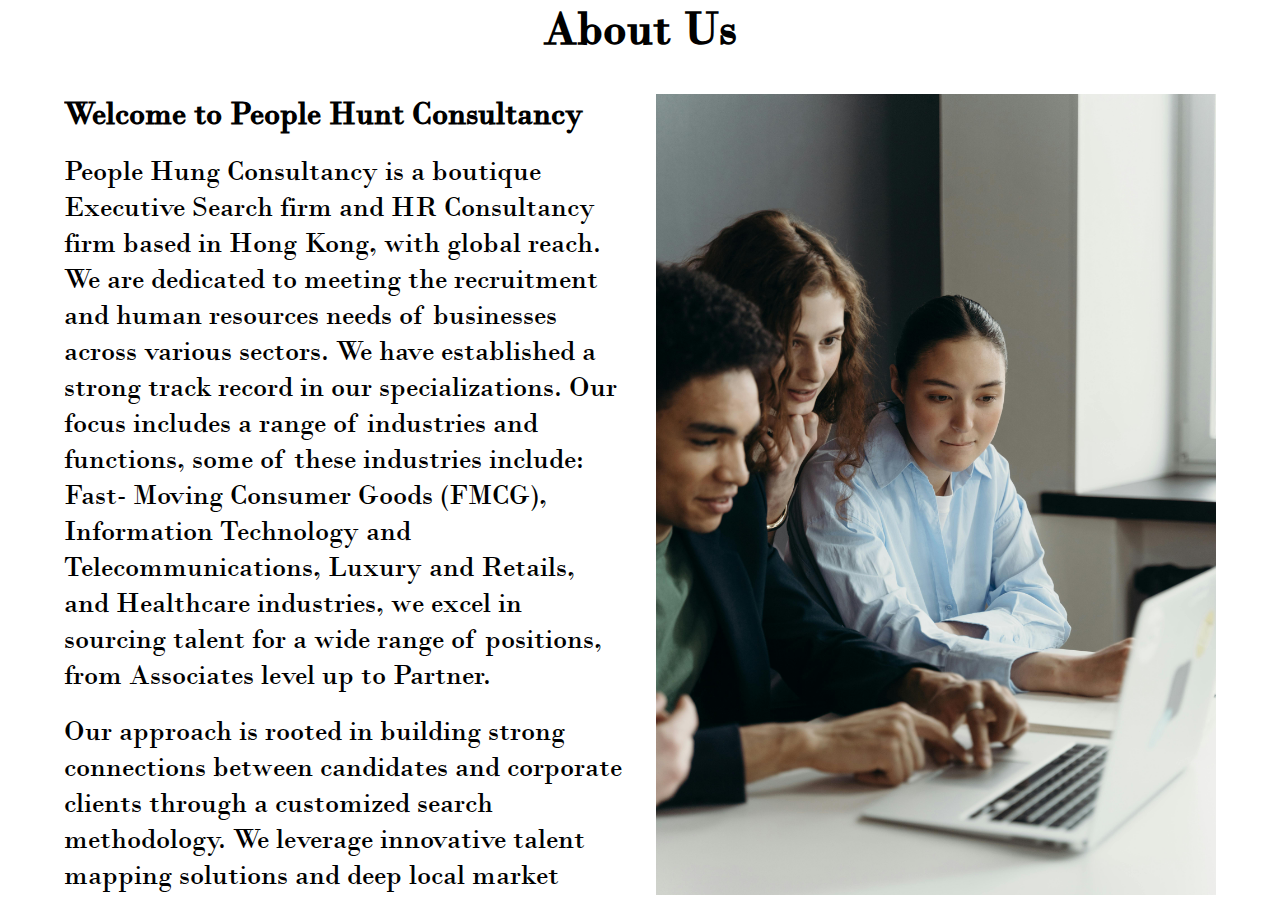
==== about.html @ 3b83d50e "first commit" ====
<!DOCTYPE html>
<html lang="en">
<head>
    <meta charset="UTF-8">
    <meta name="viewport" content="width=device-width, initial-scale=1.0">
    <title>People Hunt Consultancy</title>
    <link rel="stylesheet" href="style.css">

</head>
<body>
    <h1>About Us</h1>
    <br><br>

<section class="section" id="about">

    <div class="section-center about-center">

        <article class="about-info">
            <h3>Welcome to People Hunt Consultancy</h3>
            <p>People Hung Consultancy is a boutique Executive Search firm and HR Consultancy firm based in Hong Kong, with global reach. We are dedicated to meeting the recruitment and human resources needs of businesses across various sectors. We have established a strong track record in our specializations. Our focus includes a range of industries and functions, some of these industries include: Fast- Moving Consumer Goods (FMCG), Information Technology and Telecommunications, Luxury and Retails, and Healthcare industries, we excel in sourcing talent for a wide range of positions, from Associates level up to Partner.</p>
            <p>Our approach is rooted in building strong connections between candidates and corporate clients through a customized search methodology. We leverage innovative talent mapping solutions and deep local market insights to ensure a successful match. Working with the best, we represent only the best in the industry, high performing individuals that can really make a difference to our client's success.</p>
            <h3>Our Values</h3>
            <p>We are focused on building long-term relationships with our clients and candidates and have built a reputation based on confidentiality, honesty, the highest level of integrity and working ethics in all our actions.</p>
        
        </article>
        <div class="about-img">
            <img src="about.jpg" class="about-photo" alt="awesome landscape">
        </div>
    </div>
</section> 
</body>
</html>
---- style.css ----
* {
    margin: 0;
    padding: 0;
    box-sizing: border-box;
    font-family: myFont;
}

@font-face {
    font-family: myFont;
    src: url(fontstyle/BOD_R.TTF);
    }

h1{
    text-align: center;
    font-size: 48px;
}

.section-center {
    width: 90vw;
    margin: 0 auto;
    display: grid;
    grid-template-columns: 1fr 1fr;
    column-gap: 2rem;
    overflow: hidden;
    height: 89vh;
}
@media(min-width:1033px){



.about-photo {
    width: 100%;
    height: 65%;
    position: relative;
}

.about-info {
    margin-bottom: 20px;
    p, h3{
        margin-bottom: 20px;
    }
    font-size: 28.5px;
}
}
@media(max-width:1033px){
    .about-center{
        max-width: 768px;
        margin: 0 auto;
        display: grid;
        grid-template-columns: 1fr;
        height: 170vh;
    }
    .about-photo{
        width: 100%;
        height: 75%;
    }
    .about-info {
        margin-bottom: 20px;
        p, h3{
            margin-bottom: 20px;
        }
        font-size: 25px;
    }

}
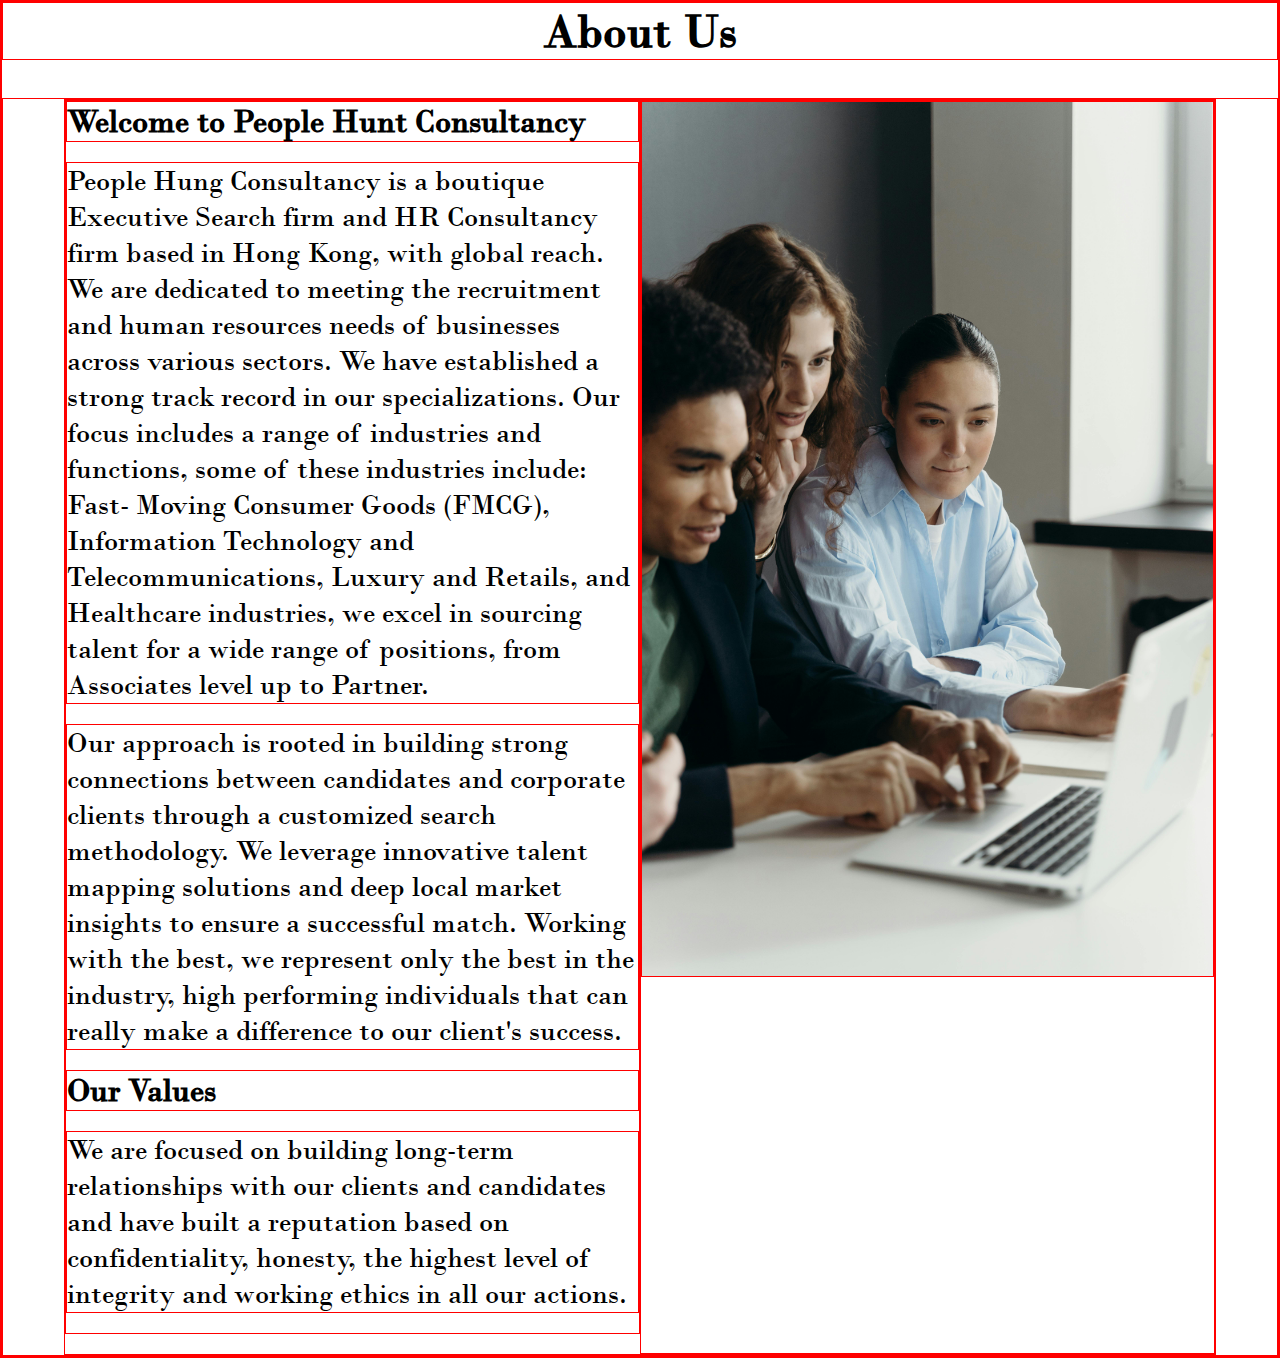
==== commit d0142bb7: "first commit" ====
--- a/about.html
+++ b/about.html
@@ -21,11 +21,13 @@
             <p>Our approach is rooted in building strong connections between candidates and corporate clients through a customized search methodology. We leverage innovative talent mapping solutions and deep local market insights to ensure a successful match. Working with the best, we represent only the best in the industry, high performing individuals that can really make a difference to our client's success.</p>
             <h3>Our Values</h3>
             <p>We are focused on building long-term relationships with our clients and candidates and have built a reputation based on confidentiality, honesty, the highest level of integrity and working ethics in all our actions.</p>
+        </article>
+                <div class="about-img">
+                 <img src="about.jpg" class="about-photo" alt="awesome landscape">
+                </div>
+
         
-        </article>
-        <div class="about-img">
-            <img src="about.jpg" class="about-photo" alt="awesome landscape">
-        </div>
+
     </div>
 </section> 
 </body>
--- a/style.css
+++ b/style.css
@@ -3,6 +3,7 @@
     padding: 0;
     box-sizing: border-box;
     font-family: myFont;
+    border: 1px solid red;
 }
 
 @font-face {
@@ -16,22 +17,26 @@
 }
 
 .section-center {
+
     width: 90vw;
     margin: 0 auto;
     display: grid;
     grid-template-columns: 1fr 1fr;
+    grid-template-rows: auto;
     column-gap: 2rem;
     overflow: hidden;
-    height: 89vh;
+    grid-gap: 0px;
+    /* height: 89vh; */
 }
-@media(min-width:1033px){
 
 
+@media(min-width:1033px){
 
 .about-photo {
     width: 100%;
-    height: 65%;
+    height: 70%;
     position: relative;
+    
 }
 
 .about-info {
@@ -48,7 +53,7 @@
         margin: 0 auto;
         display: grid;
         grid-template-columns: 1fr;
-        height: 170vh;
+        /* height: 170vh; */
     }
     .about-photo{
         width: 100%;
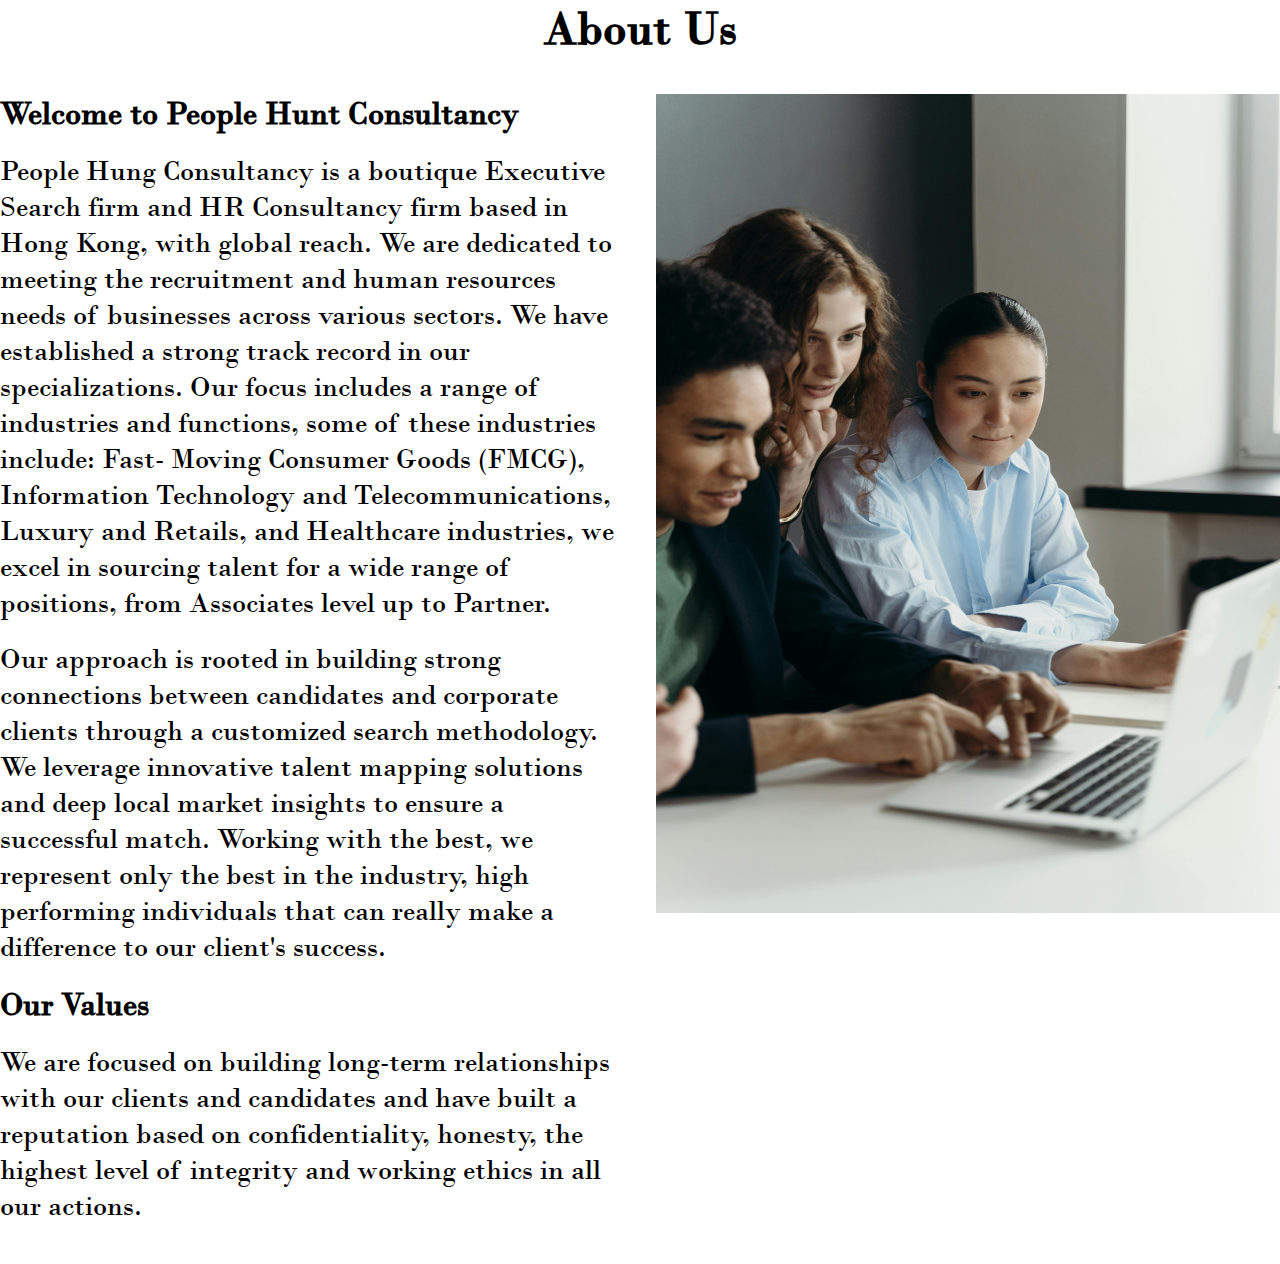
==== commit 4e1ff5cd: "first commit" ====
--- a/about.html
+++ b/about.html
@@ -24,7 +24,7 @@
         </article>
                 <div class="about-img">
                  <img src="about.jpg" class="about-photo" alt="awesome landscape">
-                </div>
+        </div>
 
         
 
--- a/style.css
+++ b/style.css
@@ -3,7 +3,7 @@
     padding: 0;
     box-sizing: border-box;
     font-family: myFont;
-    border: 1px solid red;
+    /* border: 1px solid red; */
 }
 
 @font-face {
@@ -18,15 +18,20 @@
 
 .section-center {
 
-    width: 90vw;
+    width: 100vw;
     margin: 0 auto;
     display: grid;
     grid-template-columns: 1fr 1fr;
     grid-template-rows: auto;
     column-gap: 2rem;
-    overflow: hidden;
-    grid-gap: 0px;
-    /* height: 89vh; */
+    overflow: hidden; 
+
+
+    /* display: grid;
+    grid-template-columns: 1fr 1fr; 
+    gap: 0; 
+    align-items: center;
+    padding: 20px;  */
 }
 
 
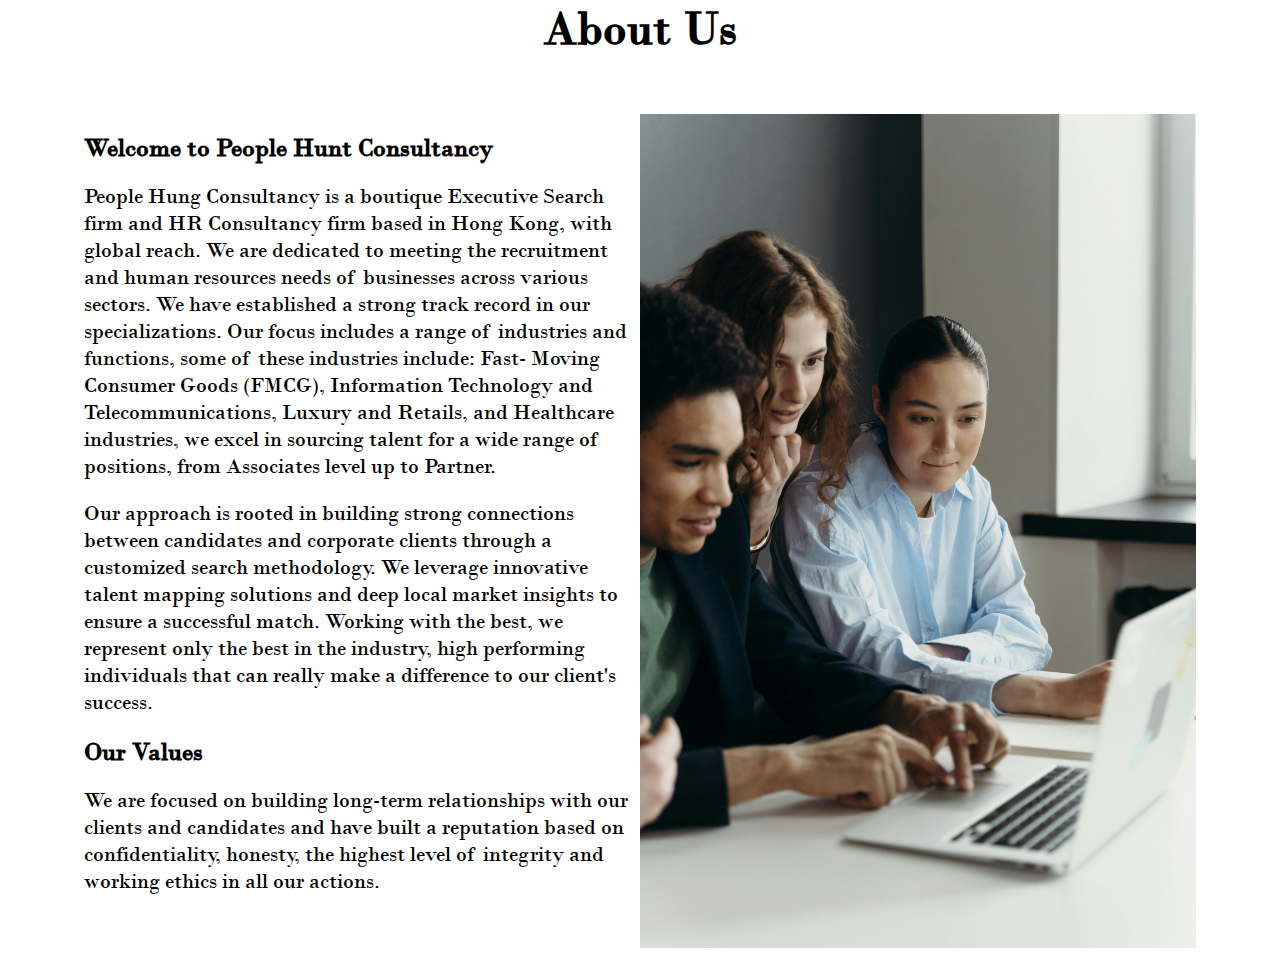
==== commit e7ad5529: "first commit" ====
--- a/about.html
+++ b/about.html
@@ -26,7 +26,7 @@
                  <img src="about.jpg" class="about-photo" alt="awesome landscape">
         </div>
 
-        
+  
 
     </div>
 </section> 
--- a/style.css
+++ b/style.css
@@ -3,7 +3,6 @@
     padding: 0;
     box-sizing: border-box;
     font-family: myFont;
-    /* border: 1px solid red; */
 }
 
 @font-face {
@@ -17,21 +16,16 @@
 }
 
 .section-center {
-
-    width: 100vw;
+    width: 90vw;
     margin: 0 auto;
     display: grid;
     grid-template-columns: 1fr 1fr;
     grid-template-rows: auto;
     column-gap: 2rem;
-    overflow: hidden; 
-
-
-    /* display: grid;
-    grid-template-columns: 1fr 1fr; 
-    gap: 0; 
-    align-items: center;
-    padding: 20px;  */
+    overflow: hidden;
+    padding: 20px;
+    align-items: center; 
+    gap: 0;
 }
 
 
@@ -49,7 +43,7 @@
     p, h3{
         margin-bottom: 20px;
     }
-    font-size: 28.5px;
+    font-size: 22px;
 }
 }
 @media(max-width:1033px){
@@ -58,7 +52,7 @@
         margin: 0 auto;
         display: grid;
         grid-template-columns: 1fr;
-        /* height: 170vh; */
+
     }
     .about-photo{
         width: 100%;
@@ -71,5 +65,93 @@
         }
         font-size: 25px;
     }
+}
 
-}+
+@media(min-width:1033px){
+
+    .service-photo-v1 {
+        width: 120%;
+        height: 70%;
+        position: relative;
+        
+    }
+
+    .service-photo-v2 {
+        width: 100%;
+        height: 70%;
+        position: relative;
+        
+    }
+    
+    .service-info {
+        margin-bottom: 20px;
+        p, h3{
+            margin-bottom: 20px;
+        }
+        font-size: 22px;
+        padding: 30px;
+    }
+    }
+    @media(max-width:1033px){
+        .service-center{
+            max-width: 768px;
+            margin: 0 auto;
+            display: grid;
+            grid-template-columns: 1fr;
+
+        }
+        .service-photo-v1{
+            width: 100%;
+            height: 75%;
+        }
+        .service-photo-v2{
+            width: 100%;
+            height: 75%;
+        }
+        .service-info {
+            margin-bottom: 20px;
+            p, h3{
+                margin-bottom: 20px;
+            }
+            font-size: 25px;
+        }
+    }
+
+    @media(min-width:1033px){
+
+        .work-photo {
+            width: 100%;
+            height: 70%;
+            position: relative;
+            
+        }
+        
+        .work-info {
+            margin-bottom: 20px;
+            p, h3{
+                margin-bottom: 20px;
+            }
+            font-size: 22px;
+        }
+        }
+        @media(max-width:1033px){
+            .work-center{
+                max-width: 768px;
+                margin: 0 auto;
+                display: grid;
+                grid-template-columns: 1fr;
+        
+            }
+            .work-photo{
+                width: 100%;
+                height: 75%;
+            }
+            .work-info {
+                margin-bottom: 20px;
+                p, h3{
+                    margin-bottom: 20px;
+                }
+                font-size: 25px;
+            }
+        }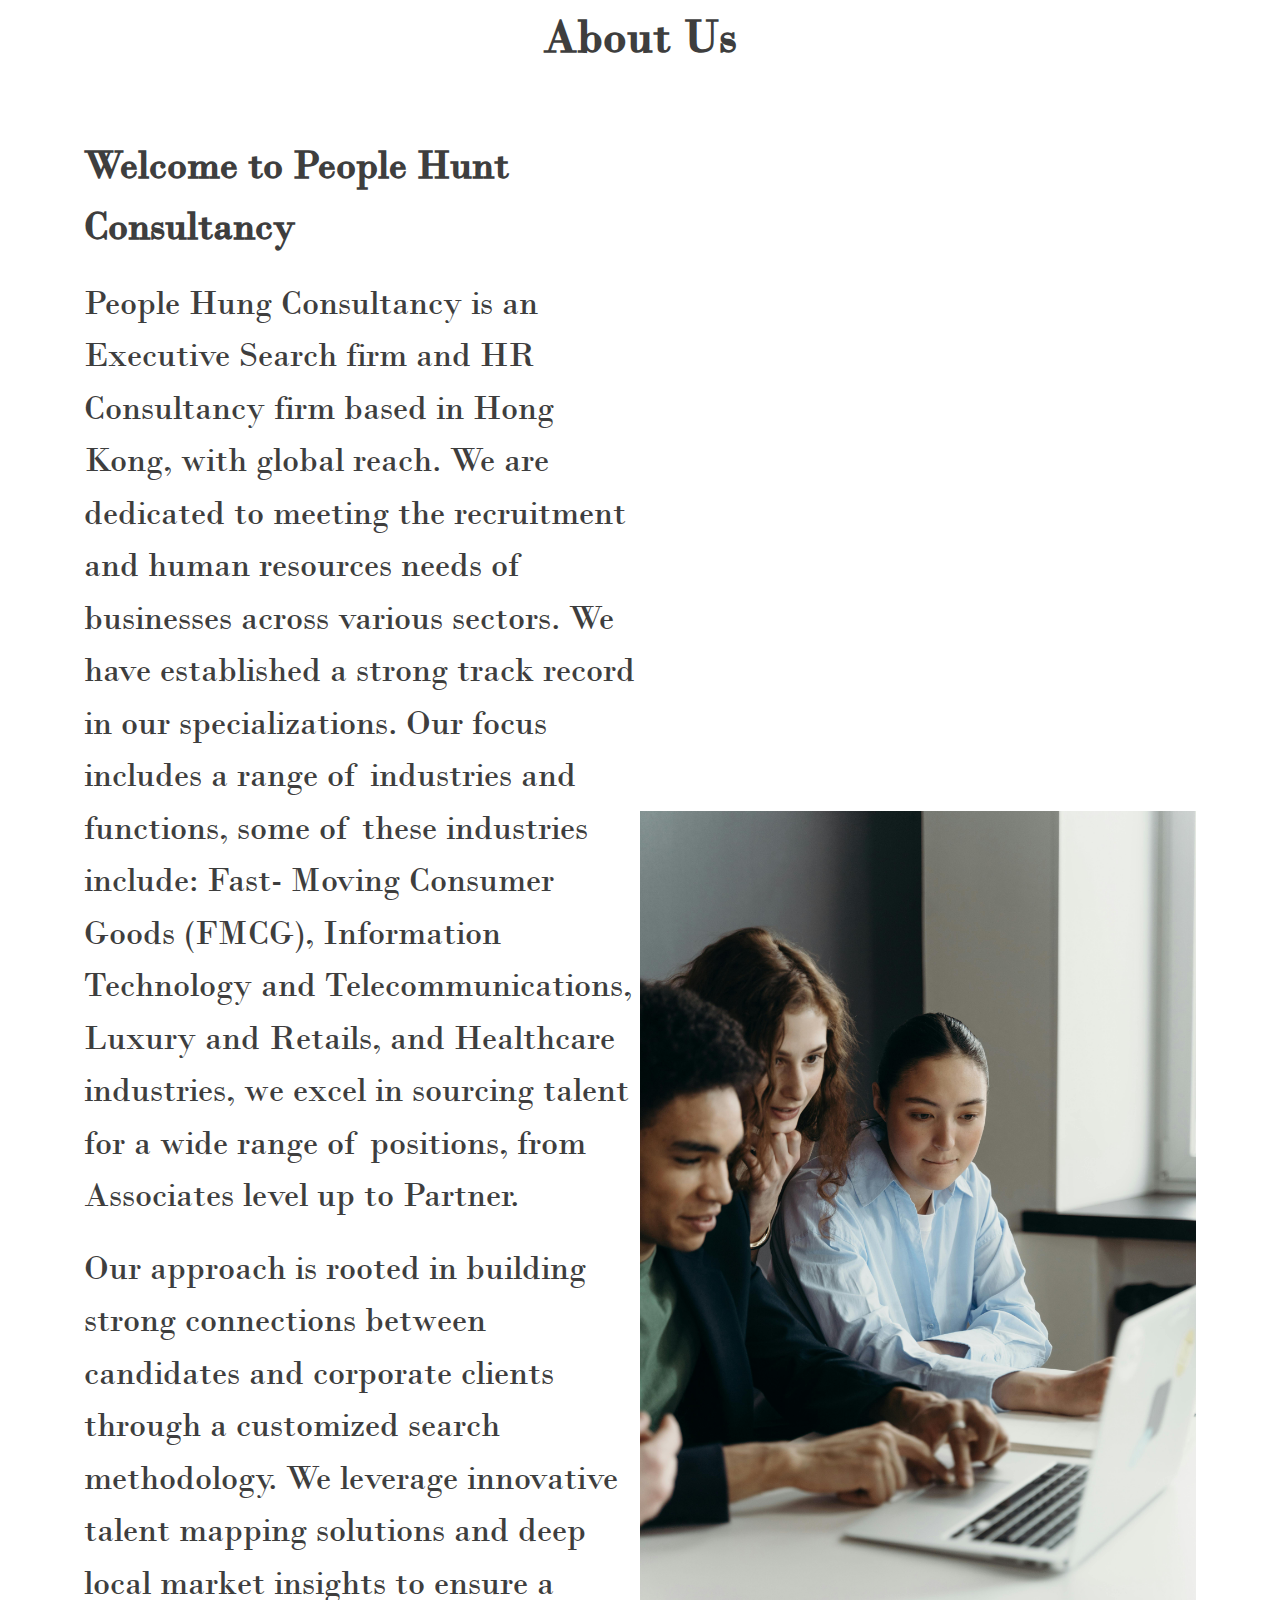
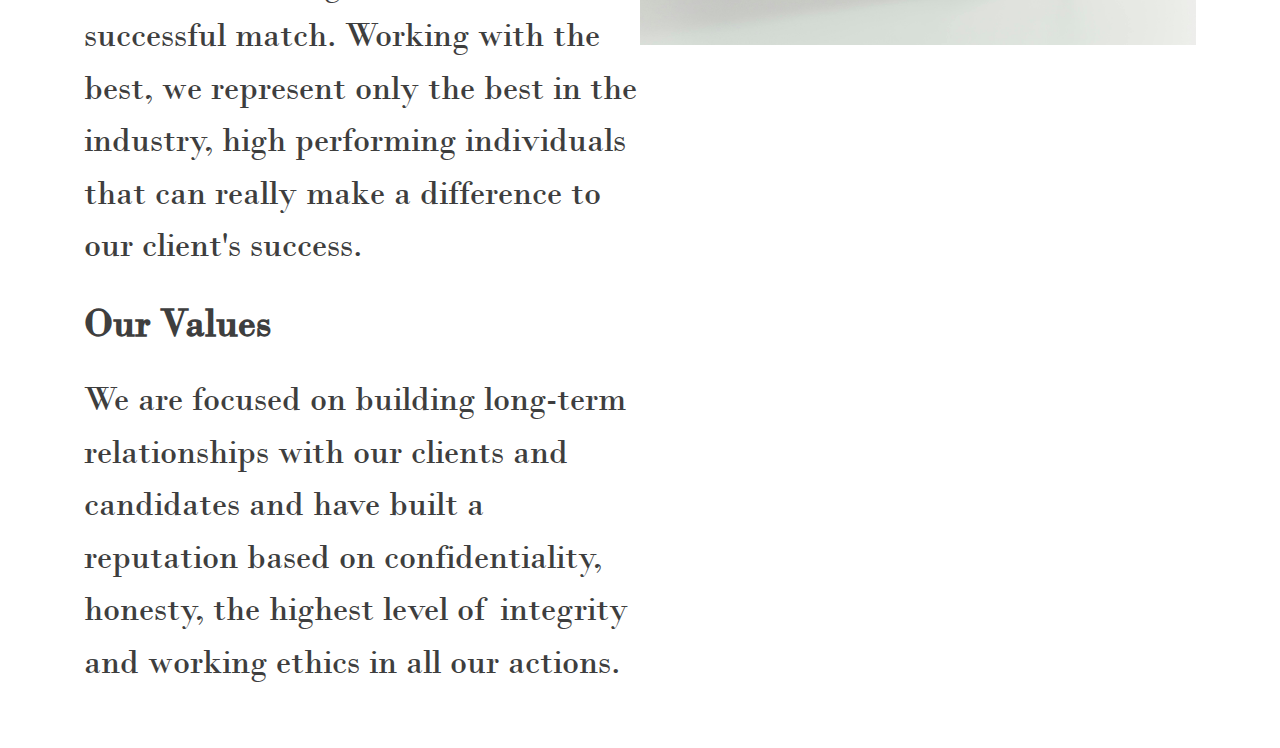
==== commit 9d4a18b5: "first commit" ====
--- a/about.html
+++ b/about.html
@@ -8,7 +8,8 @@
 
 </head>
 <body>
-    <h1>About Us</h1>
+
+     <h1>About Us</h1>
     <br><br>
 
 <section class="section" id="about">
@@ -17,7 +18,7 @@
 
         <article class="about-info">
             <h3>Welcome to People Hunt Consultancy</h3>
-            <p>People Hung Consultancy is a boutique Executive Search firm and HR Consultancy firm based in Hong Kong, with global reach. We are dedicated to meeting the recruitment and human resources needs of businesses across various sectors. We have established a strong track record in our specializations. Our focus includes a range of industries and functions, some of these industries include: Fast- Moving Consumer Goods (FMCG), Information Technology and Telecommunications, Luxury and Retails, and Healthcare industries, we excel in sourcing talent for a wide range of positions, from Associates level up to Partner.</p>
+            <p>People Hung Consultancy is an Executive Search firm and HR Consultancy firm based in Hong Kong, with global reach. We are dedicated to meeting the recruitment and human resources needs of businesses across various sectors. We have established a strong track record in our specializations. Our focus includes a range of industries and functions, some of these industries include: Fast- Moving Consumer Goods (FMCG), Information Technology and Telecommunications, Luxury and Retails, and Healthcare industries, we excel in sourcing talent for a wide range of positions, from Associates level up to Partner.</p>
             <p>Our approach is rooted in building strong connections between candidates and corporate clients through a customized search methodology. We leverage innovative talent mapping solutions and deep local market insights to ensure a successful match. Working with the best, we represent only the best in the industry, high performing individuals that can really make a difference to our client's success.</p>
             <h3>Our Values</h3>
             <p>We are focused on building long-term relationships with our clients and candidates and have built a reputation based on confidentiality, honesty, the highest level of integrity and working ethics in all our actions.</p>
@@ -29,6 +30,7 @@
   
 
     </div>
-</section> 
+</section>
+<script src="script.js"></script> 
 </body>
 </html>--- a/style.css
+++ b/style.css
@@ -1,157 +1,592 @@
-* {
-    margin: 0;
-    padding: 0;
-    box-sizing: border-box;
-    font-family: myFont;
-}
-
-@font-face {
-    font-family: myFont;
-    src: url(fontstyle/BOD_R.TTF);
-    }
-
-h1{
-    text-align: center;
-    font-size: 48px;
-}
-
-.section-center {
-    width: 90vw;
-    margin: 0 auto;
-    display: grid;
-    grid-template-columns: 1fr 1fr;
-    grid-template-rows: auto;
-    column-gap: 2rem;
-    overflow: hidden;
-    padding: 20px;
-    align-items: center; 
-    gap: 0;
-}
-
-
-@media(min-width:1033px){
-
-.about-photo {
-    width: 100%;
-    height: 70%;
-    position: relative;
-    
-}
-
-.about-info {
-    margin-bottom: 20px;
-    p, h3{
-        margin-bottom: 20px;
-    }
-    font-size: 22px;
-}
-}
-@media(max-width:1033px){
-    .about-center{
-        max-width: 768px;
-        margin: 0 auto;
-        display: grid;
-        grid-template-columns: 1fr;
-
-    }
-    .about-photo{
-        width: 100%;
-        height: 75%;
-    }
-    .about-info {
-        margin-bottom: 20px;
-        p, h3{
-            margin-bottom: 20px;
-        }
-        font-size: 25px;
-    }
-}
-
-
-@media(min-width:1033px){
-
-    .service-photo-v1 {
-        width: 120%;
-        height: 70%;
-        position: relative;
-        
-    }
-
-    .service-photo-v2 {
-        width: 100%;
-        height: 70%;
-        position: relative;
-        
-    }
-    
-    .service-info {
-        margin-bottom: 20px;
-        p, h3{
-            margin-bottom: 20px;
-        }
-        font-size: 22px;
-        padding: 30px;
-    }
-    }
-    @media(max-width:1033px){
-        .service-center{
-            max-width: 768px;
-            margin: 0 auto;
-            display: grid;
-            grid-template-columns: 1fr;
-
-        }
-        .service-photo-v1{
-            width: 100%;
-            height: 75%;
-        }
-        .service-photo-v2{
-            width: 100%;
-            height: 75%;
-        }
-        .service-info {
-            margin-bottom: 20px;
-            p, h3{
-                margin-bottom: 20px;
-            }
-            font-size: 25px;
-        }
-    }
-
-    @media(min-width:1033px){
-
-        .work-photo {
-            width: 100%;
-            height: 70%;
-            position: relative;
-            
-        }
-        
-        .work-info {
-            margin-bottom: 20px;
-            p, h3{
-                margin-bottom: 20px;
-            }
-            font-size: 22px;
-        }
-        }
-        @media(max-width:1033px){
-            .work-center{
-                max-width: 768px;
-                margin: 0 auto;
-                display: grid;
-                grid-template-columns: 1fr;
-        
-            }
-            .work-photo{
-                width: 100%;
-                height: 75%;
-            }
-            .work-info {
-                margin-bottom: 20px;
-                p, h3{
-                    margin-bottom: 20px;
-                }
-                font-size: 25px;
-            }
-        }+*,
+*::before,
+*::after{
+    margin: 0;
+    padding: 0;
+    box-sizing: border-box;
+    font-family: myFont;
+}
+
+:root{
+    --primary--color: #3b82f6;
+    --clr-primary-1: #ffffc2;
+    --clr-primary-2: #fffa89;
+    --clr-primary-3: #ffee2e;
+    --clr-primary-4: #fde012;
+    --clr-primary-5: #ecc606;
+    --clr-primary-6: #cc9b02;
+    --clr-primary-7: #a36e05;
+    --clr-primary-8: #86560d;
+    --clr-primary-9: #724711;
+    --clr-primary-10: #432505;
+    /* define gray shade */
+    /* for paragraph */
+    --clr-gray-1: #f6f6f6;
+    --clr-gray-2: #efefef;
+    --clr-gray-3: #dbdbdb;
+    --clr-gray-4: #c6c6c6;
+    --clr-gray-5: #aeaeae;
+    --clr-gray-6: #898989;
+    /* for heading */
+    --clr-gray-7: #707070;
+    --clr-gray-8: #575757;
+    --clr-gray-9: #464646;
+    --clr-gray-10: #3e3e3e;
+    --clr-white : #fff;
+    --ff-primary : "Poppins", sans-serif;
+    --transition : all 0.3s linear;
+    --spacing : 0.25rem;
+    --radius : 0.5rem;
+    --light-shadow : 0 5px 15px rgba(0,0,0,0.1);
+    --dark-shadow : 0 5px 15px rgba(0,0,0,0.2);
+    --navbar-Height: 5rem;
+}
+
+@font-face {
+    font-family: myFont;
+    src: url(fontstyle/BOD_R.TTF);
+    }
+
+
+    html {
+        scroll-behavior: smooth;
+    }
+    
+    body {
+        font-family: var(--ff-primary);
+        background-color: var(--clr-white);
+        color: var(--clr-gray-10);
+        line-height: 1.5;
+        font-size: 0.875rem;
+    }
+ul {
+    list-style-type: none;
+}
+
+/* ----------
+navbar
+========== */
+.navbar {
+    /* fixed the navbar at the top of the page */
+    position: fixed;
+    top: 0;
+    left: 0;
+    /* ============= */
+    width: 100%;
+    background: var(--clr-white);
+    box-shadow: var(--dark-shadow);
+    height: var(--navbar-Height);
+    display: flex;
+    align-items: center;
+    justify-content: space-between;
+    z-index: 100;
+    flex-direction: row-reverse;
+}
+/* logo container */
+.nav-logo {
+    width: 320px;
+    height: 100px;
+    /* margin: 78px; */
+    padding-top:10px ;
+    margin-left: 17.5px;
+    
+}
+
+/* nav-list ul all the links */
+.nav-list {
+    display: flex;
+}
+
+
+
+/* links item */
+.nav-link {
+    margin: 25px;
+    text-transform: capitalize;
+    color: black;
+    font-size: 24px;
+    text-decoration: none;
+}
+
+.nav-link:hover {
+    color: var(--clr-primary-8);
+    /* font-size: 1.3rem; */
+}
+
+/* icon-list ul */
+.nav-icons-list {
+    display: flex;
+    margin: 40px;
+}
+/* icon item */
+.nav-icon {
+    margin: 5px;
+    font-size: 1.3rem;
+    color: var(--clr-primary-8);
+}
+.nav-icon:hover {
+    color: var(--clr-primary-8);
+
+}
+/* logo img set to 100% of the container */
+img.logo-link {
+    width: 100%;    
+}
+/* mobile section */
+/* link list ul */
+
+/* burger mobile button */
+.nav-mobile-toggle {
+    cursor: pointer;
+}
+
+
+/* .mobile-nav-list.active {
+    transform: translateX(0);
+} */
+
+.line{
+    font-size: 24px;
+}
+
+h1{
+    text-align: center;
+    font-size: 48px;
+}
+
+.index{
+    background-color: white;
+}
+button{
+    background-color: white;
+}
+.menu{
+    width: 35px; background-color: white;
+}
+.h2-text{
+    border: 3px solid white; padding: 20px; text-align: center; color: white;
+}
+#CoverImage{
+    padding: 20px;
+}
+
+.section-center {
+    width: 90vw;
+    margin: 0 auto;
+    display: grid;
+    grid-template-columns: 1fr 1fr;
+    grid-template-rows: auto;
+    column-gap: 2rem;
+    overflow: hidden;
+    padding: 20px;
+    align-items: center; 
+    gap: 0;
+}
+
+
+.section-center-v2 {
+    width: 90vw;
+    margin: 0 auto;
+    display: grid;
+    grid-template-columns: 1fr 15fr;
+    grid-template-rows: auto;
+    column-gap: 2rem;
+    overflow: hidden;
+
+    align-items: center; 
+    gap: 0;
+}
+
+@media(min-width:1033px){
+
+    .navbar{
+        display: none;
+    }
+
+
+.about-photo {
+    width: 100%;
+    height: 70%;
+    position: relative;
+    
+}
+
+.about-info {
+    margin-bottom: 20px;
+    p, h3{
+        margin-bottom: 20px;
+    }
+    font-size: 35px;
+}
+}
+
+@media(max-width:1033px){
+    .about-center{
+        max-width: 768px;
+        margin: 0 auto;
+        display: grid;
+        grid-template-columns: 1fr;
+    }
+    .about-photo{
+        width: 100%;
+        height: 75%;
+    }
+    .about-info {
+        margin-bottom: 20px;
+        p, h3{
+            margin-bottom: 20px;
+        }
+        font-size: 35px;
+    }
+}
+
+
+@media(min-width:1033px){
+
+    .service-photo-v1 {
+        width: 130%;
+        height: 70%;
+        position: relative;
+        
+    }
+    .service-photo-v2 {
+        width: 100%;
+        height: 70%;
+        position: relative;
+        
+    }
+    
+    .service-info {
+        margin-bottom: 20px;
+        p, h3{
+            margin-bottom: 20px;
+        }
+        font-size: 35px;
+        padding: 35px;
+    }
+    }
+    @media(max-width:1033px){
+        .service-center{
+            max-width: 768px;
+            margin: 0 auto;
+            display: grid;
+            grid-template-columns: 1fr;
+        }
+        .service-photo-v1{
+            width: 100%;
+            height: 75%;
+        }
+        .service-photo-v2{
+            width: 100%;
+            height: 75%;
+        }
+        .service-info {
+            margin-bottom: 20px;
+            p, h3{
+                margin-bottom: 20px;
+            }
+            font-size: 35px;
+        }
+    }
+
+    @media(min-width:1033px){
+
+        .work-photo {
+            width: 100%;
+            height: 70%;
+            position: relative;
+            
+        }
+        
+        .work-info {
+            margin-bottom: 20px;
+            p, h3{
+                margin-bottom: 20px;
+            }
+            font-size: 35px;
+        }
+        }
+        @media(max-width:1033px){
+            .work-center{
+                max-width: 768px;
+                margin: 0 auto;
+                display: grid;
+                grid-template-columns: 1fr;
+        
+            }
+            .work-photo{
+                width: 100%;
+                height: 75%;
+            }
+            .work-info {
+                margin-bottom: 20px;
+                p, h3{
+                    margin-bottom: 20px;
+                }
+                font-size: 35px;
+            }
+        }
+
+        
+    @media(min-width:1033px){
+
+        .contact-img{
+            padding: 30px;
+        }
+
+        .contact-photo {
+            width: 50px;
+            height: 50px;
+            position: relative;
+            
+        }
+
+        /* New line*/
+        .contact-photo-v2{
+            width: 45%; padding: 20px;
+        }
+        /* New line*/
+        
+                .contact-info {
+            margin-bottom: 20px;
+            p{
+                margin-bottom: 20px;
+                padding-top: 30px;
+            }
+            font-size: 35px;
+        }
+        .map-v1{
+        margin: auto;text-align: center; padding: 20px;
+        }
+        
+        .map-v2{
+            display: none;
+        }
+        .container{
+            display: flex;
+            gap: 5px;
+            background: #fff;
+            padding: 20px;
+            border-radius: 10px;
+            width: 90vw;
+            margin: auto;
+        }
+
+
+
+
+        }
+        @media(max-width:1033px){
+            .contact-center{
+                max-width: 768px;
+                margin: 0 auto;
+                display: grid;
+                grid-template-columns: 1fr 10fr;
+        
+            }
+            .contact-photo{
+                width: 50px;
+                height: 50px;
+            }
+            .contact-info {
+                margin-bottom: 20px;
+                p, h3{
+                    margin-bottom: 20px;
+                    padding-top: 31px;
+                }
+                font-size: 20px;
+            }
+            .contact-photo-v2{
+                width: 100%;
+            }
+            .map-v1{
+                display: none;
+            }
+            .map-v2{
+                text-align: center;
+            }
+            .container{
+
+                background: #fff;
+                padding: 20px;
+                border-radius: 10px;
+                width: 90vw;
+                margin: auto;
+            }
+      
+        }
+
+        @media (min-width: 1033px) {
+            .nav-mobile {
+                display: none;
+            }
+        }
+
+@media(max-width:1033px){
+    /* navbar */
+    .nav-list {
+        display: none;
+    }
+    .nav-icons {
+        display: none;
+    }
+    .nav-mobile {
+        display: block;
+    }
+    .fa-bars {
+        font-size: 1.5rem;
+        width: 100%;
+   
+    }
+    .nav-mobile-toggle {
+        margin: 40px;
+        width: 40px;
+        height: 40px;
+        border: none;
+      
+    }
+    .mobile-nav-list {
+        position:fixed;
+        top:var(--navbar-Height);
+        right: -100%;
+        width: 100%;
+        height: calc(100vh - var(--navbar-Height));
+        display: flex;
+        flex-direction: column;
+        align-items: center;
+        /* height: 100%; */
+        padding-top: 30px;
+        gap: 2rem;
+        font-size: 1.2rem;
+        /* margin-top: var(--navbar-Height); */
+        text-align: center;
+        transition: var(--transition);
+        transform: translateX(100%);
+    }
+    .mobile-nav-list.active {
+        /* transform: translateY(100%); */
+        position: fixed;
+        top: var(--navbar-Height);
+        transform: translateX(0);
+        bottom: 0;
+        right: 0;
+        width: 100%;
+        background: rgb(219, 219, 219);
+        text-align: center;
+        display: flex;
+        flex-direction: flex-column;
+        align-items: center;
+        opacity: 0.6;
+    } 
+    .mobile-nav-link:hover{
+        display: block;
+
+        cursor: pointer;
+    }
+}
+@media(min-width:1033px){
+    .section-center.featured-center{
+        display: flex;
+        flex-wrap: wrap;
+        /* max-width: 1500px; */
+        justify-content: space-between;
+    }
+    .coverImg{
+        width: 100%;
+        /* padding-top: 100px; */
+        text-align: center;
+    }
+    .coverMainImg{
+       width: 97.4%;
+    }
+.info-card{
+    width: 20%;
+    display: flex;
+    flex-direction: column;
+    flex-wrap: wrap;
+    transition: var(--transition);
+    background: #510f1c;
+    box-shadow: 0 5px 15px rgba(0,0,0,0.1);
+    max-width: 1170px;
+    margin: 20px;
+    margin-bottom: 20px;
+    
+}
+.info-card:hover{
+    box-shadow: 0 5px 15px rgba(0,0,0,0.2);
+    transform: scale(1.02);
+    cursor: pointer;
+    
+}
+
+.info-img-container{
+    flex: 1 0 30%;
+    position: relative;
+    height: 13rem;
+}
+.info-img{
+    width: 100%;
+    height: auto;
+
+}
+.info-place{
+    position: absolute;
+    right: 0;
+    bottom: 0;
+
+    text-transform: capitalize;
+    padding: 0.25rem 0.5rem;
+    font-size: 0.75rem;
+}
+.info-info{
+    padding: 1.25rem 1.5rem;
+}
+
+}
+@media(max-width:1033px){
+    .section-center.featured-center{
+        display: flex;
+        flex-direction: column;
+        padding-top: 150px;   
+    }
+.info-card{
+    width: 98%;
+    display: flex;
+    flex-direction: column;
+    transition: var(--transition);
+    background:   #510f1c;
+    box-shadow: 0 5px 15px rgba(0,0,0,0.1);
+    max-width: 1170px;
+    margin-bottom: 20px;
+}
+.info-card:hover{
+    box-shadow: 0 5px 15px rgba(0,0,0,0.2);
+    transform: scale(1.02);
+    cursor: pointer;
+}
+
+.info-img-container{
+    flex: 1 0 30%;
+    position: relative;
+    height: calc(100vh - var(--navbar-Height) - 12rem);
+}
+.info-img{
+    width: 100%;
+    height: auto;
+
+}
+.info-place{
+    position: absolute;
+    right: 0;
+    bottom: 5px;
+
+ 
+    text-transform: capitalize;
+    padding: 0.25rem 0.5rem;
+    font-size: 0.75rem;
+}
+.info-info{
+    padding: 1.25rem 1.5rem;
+}
+
+}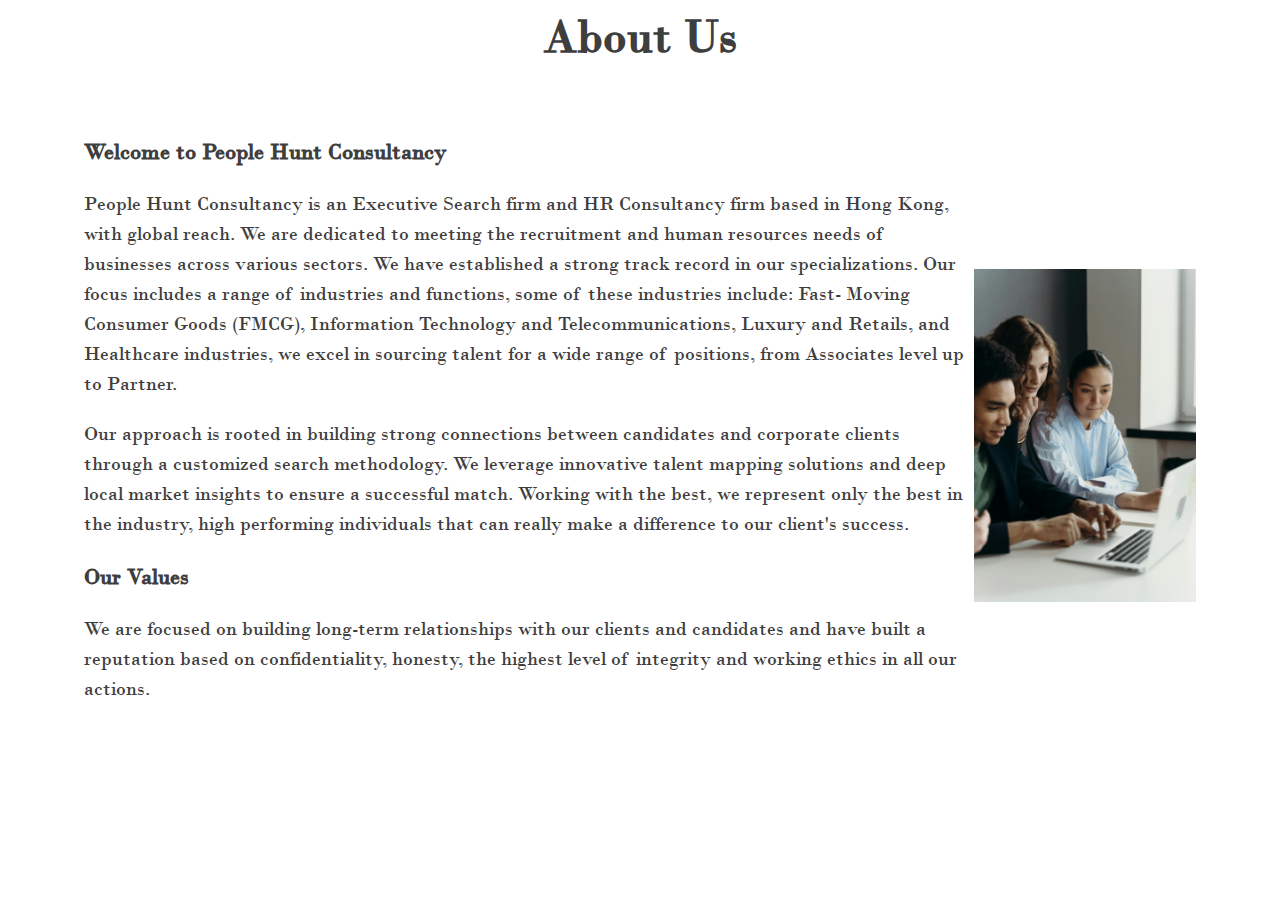
==== commit 7fe008a8: "first commit" ====
--- a/about.html
+++ b/about.html
@@ -18,7 +18,7 @@
 
         <article class="about-info">
             <h3>Welcome to People Hunt Consultancy</h3>
-            <p>People Hung Consultancy is an Executive Search firm and HR Consultancy firm based in Hong Kong, with global reach. We are dedicated to meeting the recruitment and human resources needs of businesses across various sectors. We have established a strong track record in our specializations. Our focus includes a range of industries and functions, some of these industries include: Fast- Moving Consumer Goods (FMCG), Information Technology and Telecommunications, Luxury and Retails, and Healthcare industries, we excel in sourcing talent for a wide range of positions, from Associates level up to Partner.</p>
+            <p>People Hunt Consultancy is an Executive Search firm and HR Consultancy firm based in Hong Kong, with global reach. We are dedicated to meeting the recruitment and human resources needs of businesses across various sectors. We have established a strong track record in our specializations. Our focus includes a range of industries and functions, some of these industries include: Fast- Moving Consumer Goods (FMCG), Information Technology and Telecommunications, Luxury and Retails, and Healthcare industries, we excel in sourcing talent for a wide range of positions, from Associates level up to Partner.</p>
             <p>Our approach is rooted in building strong connections between candidates and corporate clients through a customized search methodology. We leverage innovative talent mapping solutions and deep local market insights to ensure a successful match. Working with the best, we represent only the best in the industry, high performing individuals that can really make a difference to our client's success.</p>
             <h3>Our Values</h3>
             <p>We are focused on building long-term relationships with our clients and candidates and have built a reputation based on confidentiality, honesty, the highest level of integrity and working ethics in all our actions.</p>
--- a/style.css
+++ b/style.css
@@ -88,13 +88,14 @@
     height: 100px;
     /* margin: 78px; */
     padding-top:10px ;
-    margin-left: 17.5px;
+    /* margin-left: 17.5px; */
     
 }
 
 /* nav-list ul all the links */
 .nav-list {
     display: flex;
+    font-weight: bold;
 }
 
 
@@ -174,7 +175,7 @@
     width: 90vw;
     margin: 0 auto;
     display: grid;
-    grid-template-columns: 1fr 1fr;
+    grid-template-columns: 4fr 1fr;
     grid-template-rows: auto;
     column-gap: 2rem;
     overflow: hidden;
@@ -206,6 +207,7 @@
 
 .about-photo {
     width: 100%;
+    /* width: 50%; */
     height: 70%;
     position: relative;
     
@@ -216,7 +218,8 @@
     p, h3{
         margin-bottom: 20px;
     }
-    font-size: 35px;
+    /* font-size: 35px; */
+    font-size: 20px;
 }
 }
 
@@ -490,14 +493,16 @@
         flex-wrap: wrap;
         /* max-width: 1500px; */
         justify-content: space-between;
+        
     }
     .coverImg{
         width: 100%;
         /* padding-top: 100px; */
-        text-align: center;
+        /* text-align: center; */
+        text-align: left;
     }
     .coverMainImg{
-       width: 97.4%;
+       width: 100%;
     }
 .info-card{
     width: 20%;
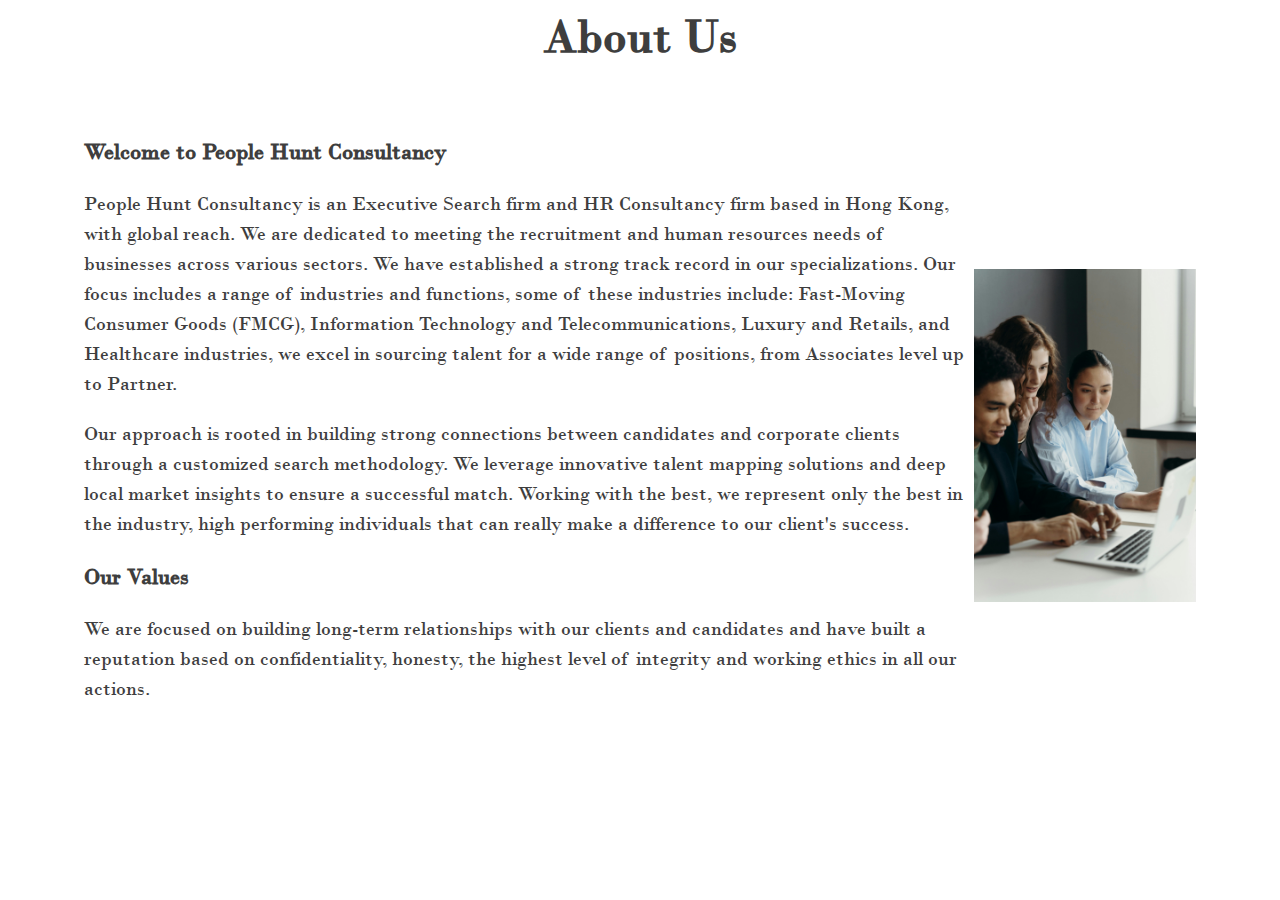
==== commit b9e4a09f: "first commit" ====
--- a/about.html
+++ b/about.html
@@ -18,7 +18,7 @@
 
         <article class="about-info">
             <h3>Welcome to People Hunt Consultancy</h3>
-            <p>People Hunt Consultancy is an Executive Search firm and HR Consultancy firm based in Hong Kong, with global reach. We are dedicated to meeting the recruitment and human resources needs of businesses across various sectors. We have established a strong track record in our specializations. Our focus includes a range of industries and functions, some of these industries include: Fast- Moving Consumer Goods (FMCG), Information Technology and Telecommunications, Luxury and Retails, and Healthcare industries, we excel in sourcing talent for a wide range of positions, from Associates level up to Partner.</p>
+            <p>People Hunt Consultancy is an Executive Search firm and HR Consultancy firm based in Hong Kong, with global reach. We are dedicated to meeting the recruitment and human resources needs of businesses across various sectors. We have established a strong track record in our specializations. Our focus includes a range of industries and functions, some of these industries include: Fast-Moving Consumer Goods (FMCG), Information Technology and Telecommunications, Luxury and Retails, and Healthcare industries, we excel in sourcing talent for a wide range of positions, from Associates level up to Partner.</p>
             <p>Our approach is rooted in building strong connections between candidates and corporate clients through a customized search methodology. We leverage innovative talent mapping solutions and deep local market insights to ensure a successful match. Working with the best, we represent only the best in the industry, high performing individuals that can really make a difference to our client's success.</p>
             <h3>Our Values</h3>
             <p>We are focused on building long-term relationships with our clients and candidates and have built a reputation based on confidentiality, honesty, the highest level of integrity and working ethics in all our actions.</p>
@@ -31,6 +31,5 @@
 
     </div>
 </section>
-<script src="script.js"></script> 
 </body>
 </html>--- a/style.css
+++ b/style.css
@@ -19,15 +19,14 @@
     --clr-primary-8: #86560d;
     --clr-primary-9: #724711;
     --clr-primary-10: #432505;
-    /* define gray shade */
-    /* for paragraph */
+
     --clr-gray-1: #f6f6f6;
     --clr-gray-2: #efefef;
     --clr-gray-3: #dbdbdb;
     --clr-gray-4: #c6c6c6;
     --clr-gray-5: #aeaeae;
     --clr-gray-6: #898989;
-    /* for heading */
+
     --clr-gray-7: #707070;
     --clr-gray-8: #575757;
     --clr-gray-9: #464646;
@@ -63,15 +62,13 @@
     list-style-type: none;
 }
 
-/* ----------
-navbar
-========== */
+
 .navbar {
-    /* fixed the navbar at the top of the page */
+
     position: fixed;
     top: 0;
     left: 0;
-    /* ============= */
+
     width: 100%;
     background: var(--clr-white);
     box-shadow: var(--dark-shadow);
@@ -82,25 +79,26 @@
     z-index: 100;
     flex-direction: row-reverse;
 }
-/* logo container */
+
 .nav-logo {
     width: 320px;
     height: 100px;
-    /* margin: 78px; */
+
     padding-top:10px ;
-    /* margin-left: 17.5px; */
+
     
 }
 
-/* nav-list ul all the links */
+
 .nav-list {
     display: flex;
     font-weight: bold;
-}
-
-
-
-/* links item */
+    padding-top: 50px;
+}
+
+
+
+
 .nav-link {
     margin: 25px;
     text-transform: capitalize;
@@ -111,15 +109,15 @@
 
 .nav-link:hover {
     color: var(--clr-primary-8);
-    /* font-size: 1.3rem; */
-}
-
-/* icon-list ul */
+
+}
+
+
 .nav-icons-list {
     display: flex;
     margin: 40px;
 }
-/* icon item */
+
 .nav-icon {
     margin: 5px;
     font-size: 1.3rem;
@@ -129,22 +127,15 @@
     color: var(--clr-primary-8);
 
 }
-/* logo img set to 100% of the container */
+
 img.logo-link {
-    width: 100%;    
-}
-/* mobile section */
-/* link list ul */
-
-/* burger mobile button */
+    width: 69%;
+    padding-top: 28px;    
+}
+
 .nav-mobile-toggle {
     cursor: pointer;
 }
-
-
-/* .mobile-nav-list.active {
-    transform: translateX(0);
-} */
 
 .line{
     font-size: 24px;
@@ -207,7 +198,7 @@
 
 .about-photo {
     width: 100%;
-    /* width: 50%; */
+
     height: 70%;
     position: relative;
     
@@ -218,7 +209,7 @@
     p, h3{
         margin-bottom: 20px;
     }
-    /* font-size: 35px; */
+
     font-size: 20px;
 }
 }
@@ -264,8 +255,15 @@
         p, h3{
             margin-bottom: 20px;
         }
-        font-size: 35px;
+        font-size: 20px;
         padding: 35px;
+    }
+    #service-1-info{
+        padding-bottom: 1px;
+        grid-template-columns: 4fr 2fr;
+    }
+    #service-2-info{
+        grid-template-columns: 2fr 4fr;
     }
     }
     @media(max-width:1033px){
@@ -306,8 +304,13 @@
             p, h3{
                 margin-bottom: 20px;
             }
-            font-size: 35px;
-        }
+            font-size: 20px;
+        }
+        #work-center-2{
+            padding: 0;
+            grid-template-columns: 4fr 2fr;
+        }
+
         }
         @media(max-width:1033px){
             .work-center{
@@ -338,17 +341,17 @@
         }
 
         .contact-photo {
-            width: 50px;
-            height: 50px;
+            width: 30px;
+            height: 30px;
             position: relative;
             
         }
 
-        /* New line*/
+
         .contact-photo-v2{
             width: 45%; padding: 20px;
         }
-        /* New line*/
+
         
                 .contact-info {
             margin-bottom: 20px;
@@ -356,10 +359,11 @@
                 margin-bottom: 20px;
                 padding-top: 30px;
             }
-            font-size: 35px;
+            font-size: 20px;
         }
         .map-v1{
-        margin: auto;text-align: center; padding: 20px;
+        margin: auto;
+        padding: 20px;
         }
         
         .map-v2{
@@ -374,7 +378,9 @@
             width: 90vw;
             margin: auto;
         }
-
+        .copyright{
+            font-size: 20px;
+        }
 
 
 
@@ -426,7 +432,7 @@
         }
 
 @media(max-width:1033px){
-    /* navbar */
+
     .nav-list {
         display: none;
     }
@@ -457,17 +463,17 @@
         display: flex;
         flex-direction: column;
         align-items: center;
-        /* height: 100%; */
+
         padding-top: 30px;
         gap: 2rem;
         font-size: 1.2rem;
-        /* margin-top: var(--navbar-Height); */
+
         text-align: center;
         transition: var(--transition);
         transform: translateX(100%);
     }
     .mobile-nav-list.active {
-        /* transform: translateY(100%); */
+
         position: fixed;
         top: var(--navbar-Height);
         transform: translateX(0);
@@ -491,14 +497,13 @@
     .section-center.featured-center{
         display: flex;
         flex-wrap: wrap;
-        /* max-width: 1500px; */
+
         justify-content: space-between;
         
     }
     .coverImg{
         width: 100%;
-        /* padding-top: 100px; */
-        /* text-align: center; */
+
         text-align: left;
     }
     .coverMainImg{
